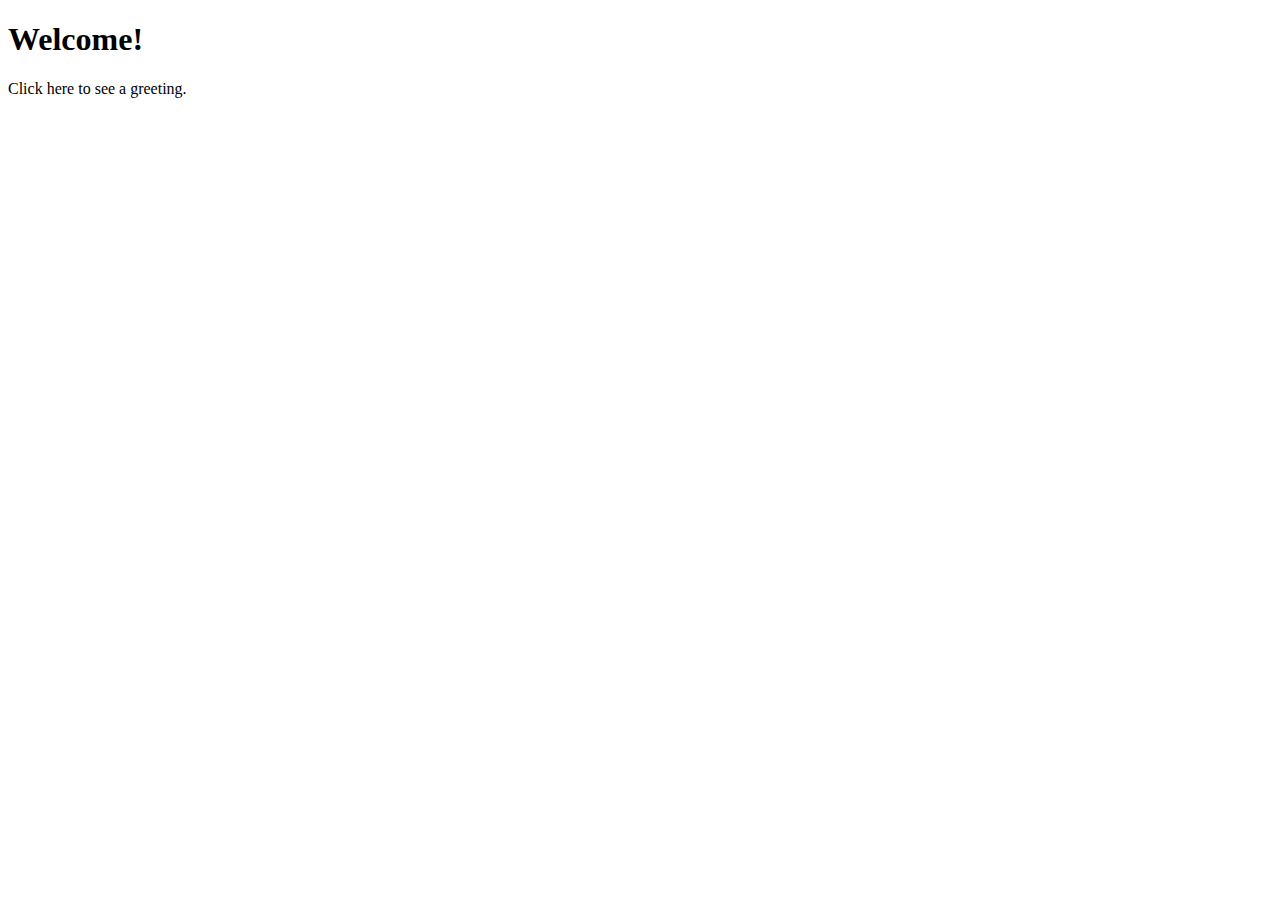
==== Code/RaspberryCCTV/target/classes/templates/index.html @ bd7e0418 "Committing basic version of user login with Spring/Maven." ====
<!DOCTYPE html>
<html xmlns="http://www.w3.org/1999/xhtml" xmlns:th="http://www.thymeleaf.org" 
	xmlns:sec="http://www.thymeleaf.org/thymeleaf-extras-springsecurity3">
    <head>
        <title>Raspberry CCTV</title>
    </head>
    <body>
        <h1>Welcome!</h1>

        <p>Click <a th:href="@{/home}">here</a> to see a greeting.</p>
    </body>
</html>
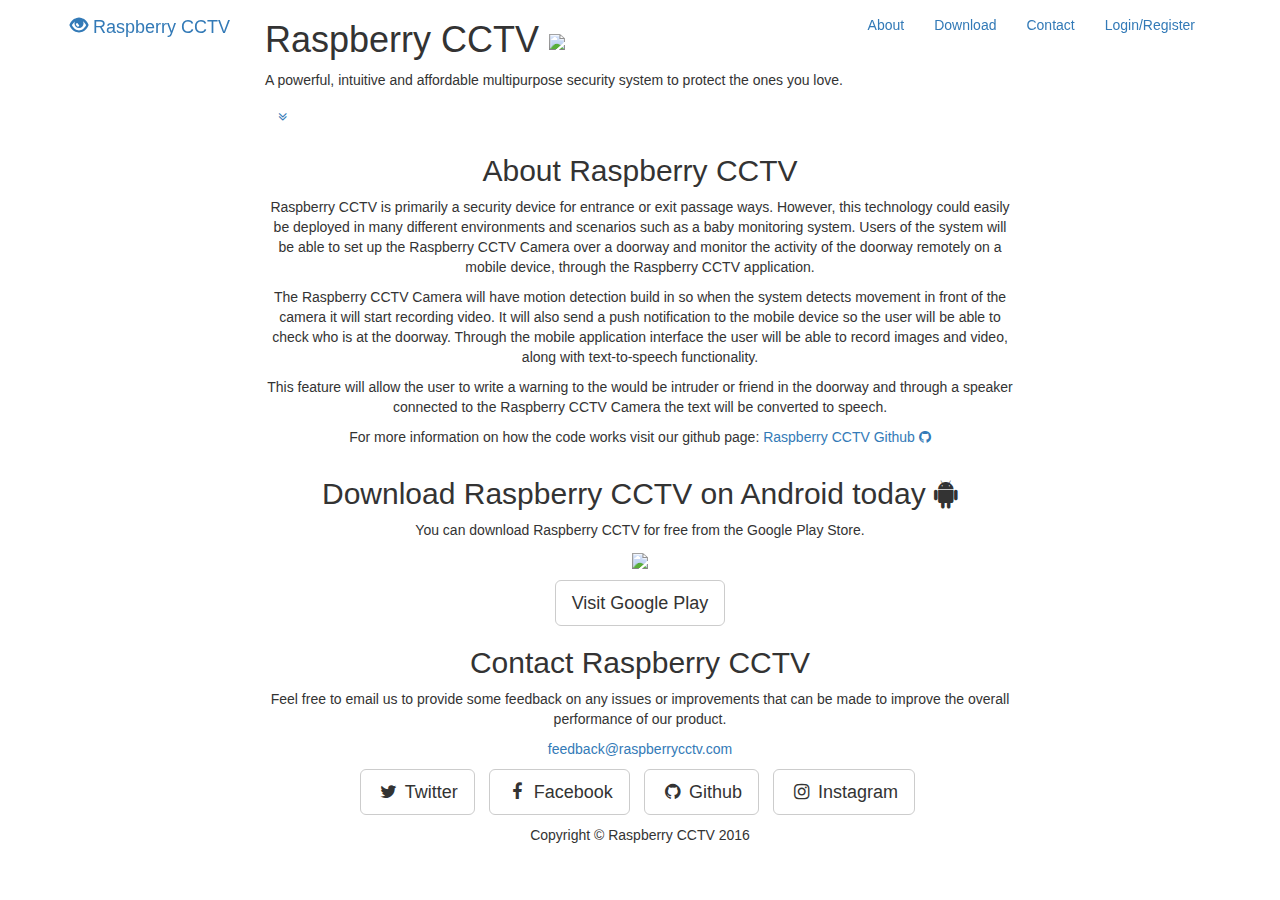
==== commit 918c5a54: "Committing updated code." ====
--- a/Code/RaspberryCCTV/target/classes/templates/index.html
+++ b/Code/RaspberryCCTV/target/classes/templates/index.html
@@ -1,12 +1,146 @@
 <!DOCTYPE html>
-<html xmlns="http://www.w3.org/1999/xhtml" xmlns:th="http://www.thymeleaf.org" 
-	xmlns:sec="http://www.thymeleaf.org/thymeleaf-extras-springsecurity3">
-    <head>
-        <title>Raspberry CCTV</title>
-    </head>
-    <body>
-        <h1>Welcome!</h1>
+<html xmlns="http://www.w3.org/1999/xhtml" xmlns:th="http://www.thymeleaf.org"
+      xmlns:sec="http://www.thymeleaf.org/thymeleaf-extras-springsecurity3">
+  <head lang="en">
+  	<meta http-equiv="Content-Type" content="text/html; charset=UTF-8"/>
+  	<meta http-equiv="X-UA-Compatible" content="IE=edge"/>
+  	<meta name="viewport" content="width=device-width, initial-scale=1"/>
+  	<meta name="description" content="An application with enables a user to view a live webcam feed."/>
+  	<meta name="author" content="Ian Dowling"/>
+  	<link type="text/css" href="https://maxcdn.bootstrapcdn.com/bootstrap/3.3.6/css/bootstrap.min.css"
+  		th:href="@{/webjars/bootstrap/3.3.6/css/bootstrap.min.css}" rel="stylesheet" media="screen"/>
+	<link rel="stylesheet" href="https://maxcdn.bootstrapcdn.com/font-awesome/4.5.0/css/font-awesome.min.css"/>
+	<link href="http://fonts.googleapis.com/css?family=Lora:400,700,400italic,700italic" rel="stylesheet" type="text/css"/>
+    <link href="http://fonts.googleapis.com/css?family=Montserrat:400,700" rel="stylesheet" type="text/css"/>
+    <link href="//cdnjs.cloudflare.com/ajax/libs/animate.css/3.1.1/animate.min.css" rel="stylesheet" />
+   	<link type="text/css" rel="stylesheet" href="css/style.css"/>
+   	<link type="text/javascript" rel="stylesheet" href="js/index.js"/>
+	<link rel="shortcut icon" type="image/png" sizes="16x16" href="/images/favicon/logo.png"/>
+	<link rel="manifest" href="/manifest.json"/>
+	
+    <title> Raspberry CCTV </title>
+   </head>
+    <body id="page-top" data-spy="scroll" data-target=".navbar-fixed-top">
 
-        <p>Click <a th:href="@{/home}">here</a> to see a greeting.</p>
+    <!-- Navigation -->
+    <nav class="navbar navbar-custom navbar-fixed-top" role="navigation">
+        <div class="container">
+            <div class="navbar-header">
+                <button type="button" class="navbar-toggle" data-toggle="collapse" data-target=".navbar-main-collapse">
+                    <i class="fa fa-bars"></i>
+                </button>
+                <a class="navbar-brand page-scroll" href="#page-top">
+                    <i class="glyphicon glyphicon-eye-open"></i>  <span class="light">Raspberry </span> CCTV 
+                    <br />
+                </a>
+            </div>
+
+            <!-- Collect the nav links, forms, and other content for toggling -->
+            <div class="collapse navbar-collapse navbar-right navbar-main-collapse">
+                <ul class="nav navbar-nav">
+                    <!-- Hidden li included to remove active class from about link when scrolled up past about section -->
+                    <li class="hidden">
+                        <a href="#page-top"></a>
+                    </li>
+                    <li>
+                        <a class="page-scroll" href="#about">About</a>
+                    </li>
+                    <li>
+                        <a class="page-scroll" href="#download">Download</a>
+                    </li>
+                    <li>
+                        <a class="page-scroll" href="#contact">Contact</a>
+                    </li>
+                    <li>
+                        <a class="page-scroll"  href="login">Login/Register</a>
+                    </li>
+                </ul>
+            </div>
+            <!-- /.navbar-collapse -->
+        </div>
+        <!-- /.container -->
+    </nav>
+
+    <!-- Intro Header -->
+    <header class="intro">
+        <div class="intro-body">
+            <div class="container">
+                <div class="row">
+                    <div class="col-md-8 col-md-offset-2">
+                        <h1 class="brand-heading">Raspberry CCTV <img src="/images/favicon/logo2.png"/></h1>
+                        <p class="intro-text">A powerful, intuitive and affordable multipurpose security system to protect the ones you love.</p>
+                        <a href="#about" class="btn btn-circle page-scroll">
+                            <i class="fa fa-angle-double-down animated"></i>
+                        </a>
+                    </div>
+                </div>
+            </div>
+        </div>
+    </header>
+
+    <!-- About Section -->
+    <section id="about" class="container content-section text-center">
+        <div class="row">
+            <div class="col-lg-8 col-lg-offset-2">
+                <h2>About Raspberry CCTV</h2>
+                <p>Raspberry CCTV is primarily a security device for entrance or exit passage ways. However, this technology could easily be deployed in many different environments and scenarios such as a baby monitoring system. Users of the system will be able to set up the Raspberry CCTV Camera over a doorway and monitor the activity of the doorway remotely on a mobile device, through the Raspberry CCTV application.</p>
+                <p>The Raspberry CCTV Camera will have motion detection build in so when the system detects movement in front of the camera it will start recording video. It will also send a push notification to the mobile device so the user will be able to check who is at the doorway. Through the mobile application interface the user will be able to record images and video, along with text-to-speech functionality.</p>
+                <p>This feature will allow the user to write a warning to the would be intruder or friend in the doorway and through a speaker connected to the Raspberry CCTV Camera the text will be converted to speech.</p>
+                <p>For more information on how the code works visit our github page:<a href="https://github.com/iandowling/Raspberry-CCTV"> Raspberry CCTV Github <span class="fa fa-github"></span></a></p>
+            </div>
+        </div>
+    </section>
+
+    <!-- Download Section -->
+    <section id="download" class="content-section text-center">
+        <div class="download-section">
+            <div class="container">
+                <div class="col-lg-8 col-lg-offset-2">
+                    <h2>Download Raspberry CCTV on Android today <span class="fa fa-android" id="android"></span></h2>
+                    <p>You can download Raspberry CCTV for free from the Google Play Store.</p>
+                    <p><img src="../images/googlePlay.jpg" th:src="@{images/googlePlay.jpg}" id="playImg"></img></p>
+                    <a href="http://www.play.google.com/store/apps" class="btn btn-default btn-lg">Visit Google Play</a>
+                </div>
+            </div>
+        </div>
+    </section>
+
+    <!-- Contact Section -->
+    <section id="contact" class="container content-section text-center">
+        <div class="row">
+            <div class="col-lg-8 col-lg-offset-2">
+                <h2>Contact Raspberry CCTV</h2>
+                <p>Feel free to email us to provide some feedback on any issues or improvements that can be made to improve the overall performance of our product.</p>
+                <p><a href="mailto:ian.dowling3@mail.dcu.ie">feedback@raspberrycctv.com</a>
+                </p>
+                <ul class="list-inline banner-social-buttons">
+                    <li>
+                        <a href="http://twitter.com/" class="btn btn-default btn-lg"><i class="fa fa-twitter fa-fw"></i> <span class="network-name">Twitter</span></a>
+                    </li>
+                    <li>
+                        <a href="http://facebook.com/" class="btn btn-default btn-lg"><i class="fa fa-facebook fa-fw"></i> <span class="network-name">Facebook</span></a>
+                    </li>
+                    <li>
+                        <a href="https://github.com/iandowling/Raspberry-CCTV/" class="btn btn-default btn-lg"><i class="fa fa-github fa-fw"></i> <span class="network-name">Github</span></a>
+                    </li>
+                    <li>
+                        <a href="https://www.instagram.com/?hl=en" class="btn btn-default btn-lg"><i class="fa fa-instagram fa-fw"></i> <span class="network-name">Instagram</span></a>
+                    </li>
+                </ul>
+            </div>
+        </div>
+    </section>
+
+    <!-- Footer -->
+    <footer>
+        <div class="container text-center" id="copyright">
+            <p>Copyright &copy; Raspberry CCTV 2016</p>
+        </div>
+    </footer>
+  
+	<script src="https://ajax.googleapis.com/ajax/libs/jquery/2.2.0/jquery.min.js"></script>
+	<script src="https://cdnjs.cloudflare.com/ajax/libs/jquery-easing/1.3/jquery.easing.min.js"></script>
+  	<script src="https://maxcdn.bootstrapcdn.com/bootstrap/3.3.6/js/bootstrap.min.js"></script>
+    
     </body>
 </html>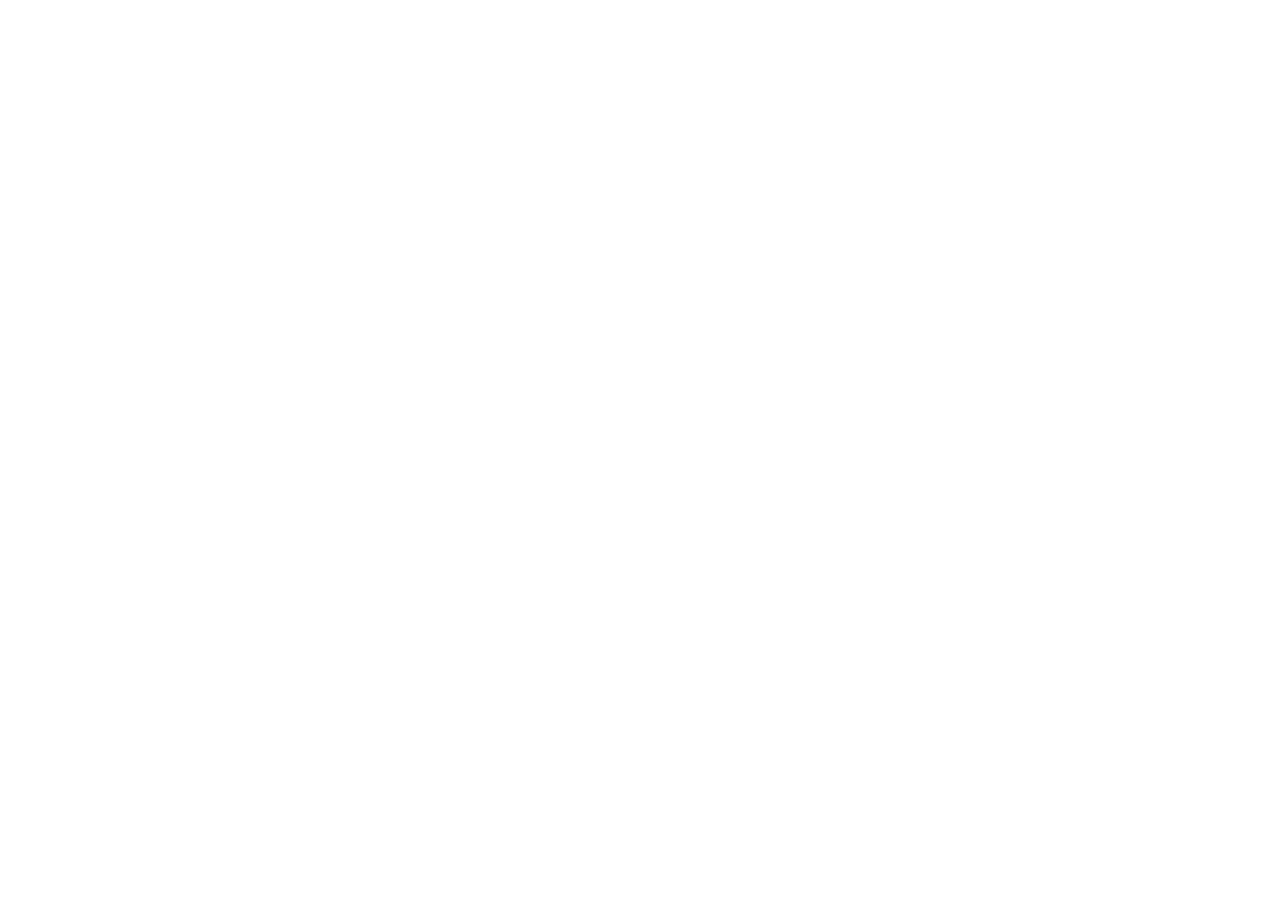
==== commit 0a1526c8: "Added bower, some backbone and login details" ====
--- a/Code/RaspberryCCTV/target/classes/templates/index.html
+++ b/Code/RaspberryCCTV/target/classes/templates/index.html
@@ -20,127 +20,21 @@
 	
     <title> Raspberry CCTV </title>
    </head>
-    <body id="page-top" data-spy="scroll" data-target=".navbar-fixed-top">
-
-    <!-- Navigation -->
-    <nav class="navbar navbar-custom navbar-fixed-top" role="navigation">
-        <div class="container">
-            <div class="navbar-header">
-                <button type="button" class="navbar-toggle" data-toggle="collapse" data-target=".navbar-main-collapse">
-                    <i class="fa fa-bars"></i>
-                </button>
-                <a class="navbar-brand page-scroll" href="#page-top">
-                    <i class="glyphicon glyphicon-eye-open"></i>  <span class="light">Raspberry </span> CCTV 
-                    <br />
-                </a>
-            </div>
-
-            <!-- Collect the nav links, forms, and other content for toggling -->
-            <div class="collapse navbar-collapse navbar-right navbar-main-collapse">
-                <ul class="nav navbar-nav">
-                    <!-- Hidden li included to remove active class from about link when scrolled up past about section -->
-                    <li class="hidden">
-                        <a href="#page-top"></a>
-                    </li>
-                    <li>
-                        <a class="page-scroll" href="#about">About</a>
-                    </li>
-                    <li>
-                        <a class="page-scroll" href="#download">Download</a>
-                    </li>
-                    <li>
-                        <a class="page-scroll" href="#contact">Contact</a>
-                    </li>
-                    <li>
-                        <a class="page-scroll"  href="login">Login/Register</a>
-                    </li>
-                </ul>
-            </div>
-            <!-- /.navbar-collapse -->
-        </div>
-        <!-- /.container -->
-    </nav>
-
-    <!-- Intro Header -->
-    <header class="intro">
-        <div class="intro-body">
-            <div class="container">
-                <div class="row">
-                    <div class="col-md-8 col-md-offset-2">
-                        <h1 class="brand-heading">Raspberry CCTV <img src="/images/favicon/logo2.png"/></h1>
-                        <p class="intro-text">A powerful, intuitive and affordable multipurpose security system to protect the ones you love.</p>
-                        <a href="#about" class="btn btn-circle page-scroll">
-                            <i class="fa fa-angle-double-down animated"></i>
-                        </a>
-                    </div>
-                </div>
-            </div>
-        </div>
-    </header>
-
-    <!-- About Section -->
-    <section id="about" class="container content-section text-center">
-        <div class="row">
-            <div class="col-lg-8 col-lg-offset-2">
-                <h2>About Raspberry CCTV</h2>
-                <p>Raspberry CCTV is primarily a security device for entrance or exit passage ways. However, this technology could easily be deployed in many different environments and scenarios such as a baby monitoring system. Users of the system will be able to set up the Raspberry CCTV Camera over a doorway and monitor the activity of the doorway remotely on a mobile device, through the Raspberry CCTV application.</p>
-                <p>The Raspberry CCTV Camera will have motion detection build in so when the system detects movement in front of the camera it will start recording video. It will also send a push notification to the mobile device so the user will be able to check who is at the doorway. Through the mobile application interface the user will be able to record images and video, along with text-to-speech functionality.</p>
-                <p>This feature will allow the user to write a warning to the would be intruder or friend in the doorway and through a speaker connected to the Raspberry CCTV Camera the text will be converted to speech.</p>
-                <p>For more information on how the code works visit our github page:<a href="https://github.com/iandowling/Raspberry-CCTV"> Raspberry CCTV Github <span class="fa fa-github"></span></a></p>
-            </div>
-        </div>
-    </section>
-
-    <!-- Download Section -->
-    <section id="download" class="content-section text-center">
-        <div class="download-section">
-            <div class="container">
-                <div class="col-lg-8 col-lg-offset-2">
-                    <h2>Download Raspberry CCTV on Android today <span class="fa fa-android" id="android"></span></h2>
-                    <p>You can download Raspberry CCTV for free from the Google Play Store.</p>
-                    <p><img src="../images/googlePlay.jpg" th:src="@{images/googlePlay.jpg}" id="playImg"></img></p>
-                    <a href="http://www.play.google.com/store/apps" class="btn btn-default btn-lg">Visit Google Play</a>
-                </div>
-            </div>
-        </div>
-    </section>
-
-    <!-- Contact Section -->
-    <section id="contact" class="container content-section text-center">
-        <div class="row">
-            <div class="col-lg-8 col-lg-offset-2">
-                <h2>Contact Raspberry CCTV</h2>
-                <p>Feel free to email us to provide some feedback on any issues or improvements that can be made to improve the overall performance of our product.</p>
-                <p><a href="mailto:ian.dowling3@mail.dcu.ie">feedback@raspberrycctv.com</a>
-                </p>
-                <ul class="list-inline banner-social-buttons">
-                    <li>
-                        <a href="http://twitter.com/" class="btn btn-default btn-lg"><i class="fa fa-twitter fa-fw"></i> <span class="network-name">Twitter</span></a>
-                    </li>
-                    <li>
-                        <a href="http://facebook.com/" class="btn btn-default btn-lg"><i class="fa fa-facebook fa-fw"></i> <span class="network-name">Facebook</span></a>
-                    </li>
-                    <li>
-                        <a href="https://github.com/iandowling/Raspberry-CCTV/" class="btn btn-default btn-lg"><i class="fa fa-github fa-fw"></i> <span class="network-name">Github</span></a>
-                    </li>
-                    <li>
-                        <a href="https://www.instagram.com/?hl=en" class="btn btn-default btn-lg"><i class="fa fa-instagram fa-fw"></i> <span class="network-name">Instagram</span></a>
-                    </li>
-                </ul>
-            </div>
-        </div>
-    </section>
-
-    <!-- Footer -->
-    <footer>
-        <div class="container text-center" id="copyright">
-            <p>Copyright &copy; Raspberry CCTV 2016</p>
-        </div>
-    </footer>
-  
-	<script src="https://ajax.googleapis.com/ajax/libs/jquery/2.2.0/jquery.min.js"></script>
-	<script src="https://cdnjs.cloudflare.com/ajax/libs/jquery-easing/1.3/jquery.easing.min.js"></script>
-  	<script src="https://maxcdn.bootstrapcdn.com/bootstrap/3.3.6/js/bootstrap.min.js"></script>
+    <body>
+		<script src="static/bower_components/jquery/jquery.min.js"></script>
+        <script src="static/bower_components/underscore/underscore-min.js"></script>
+        <script src="static/bower_components/backbone/backbone-min.js"></script>
+        <script src="js/models/loginModel.js"></script>
+        <script src="js/models/homeModel.js"></script>
+        <script src="js/collections/users.js"></script>
+        <script src="js/views/homeView.js"></script>
+        <script src="js/views/loginView.js"></script>
+        <script src="js/views/aboutView.js"></script>
+        <script src="js/views/errorView.js"></script>
+        <script src="js/app.js"></script>
+    
+		<script src="https://cdnjs.cloudflare.com/ajax/libs/jquery-easing/1.3/jquery.easing.min.js"></script>
+  		<script src="https://maxcdn.bootstrapcdn.com/bootstrap/3.3.6/js/bootstrap.min.js"></script>
     
     </body>
 </html>